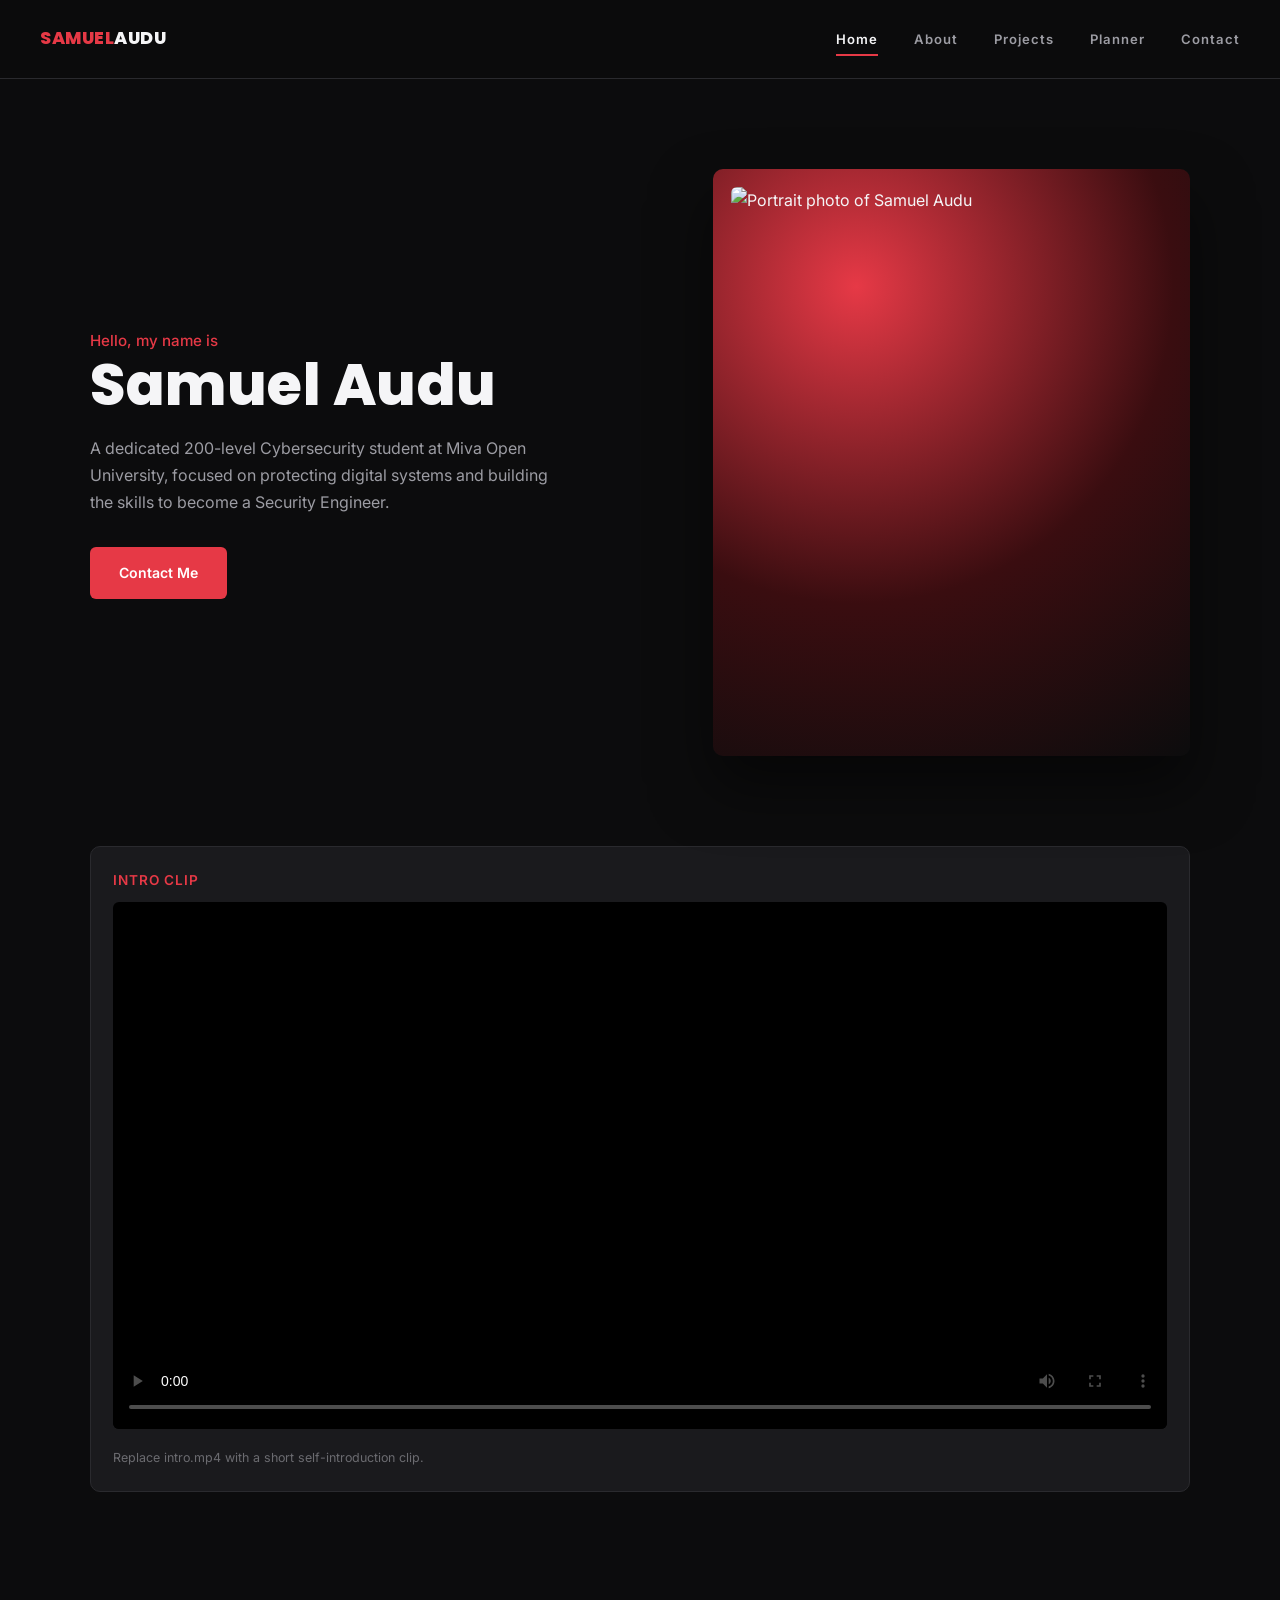
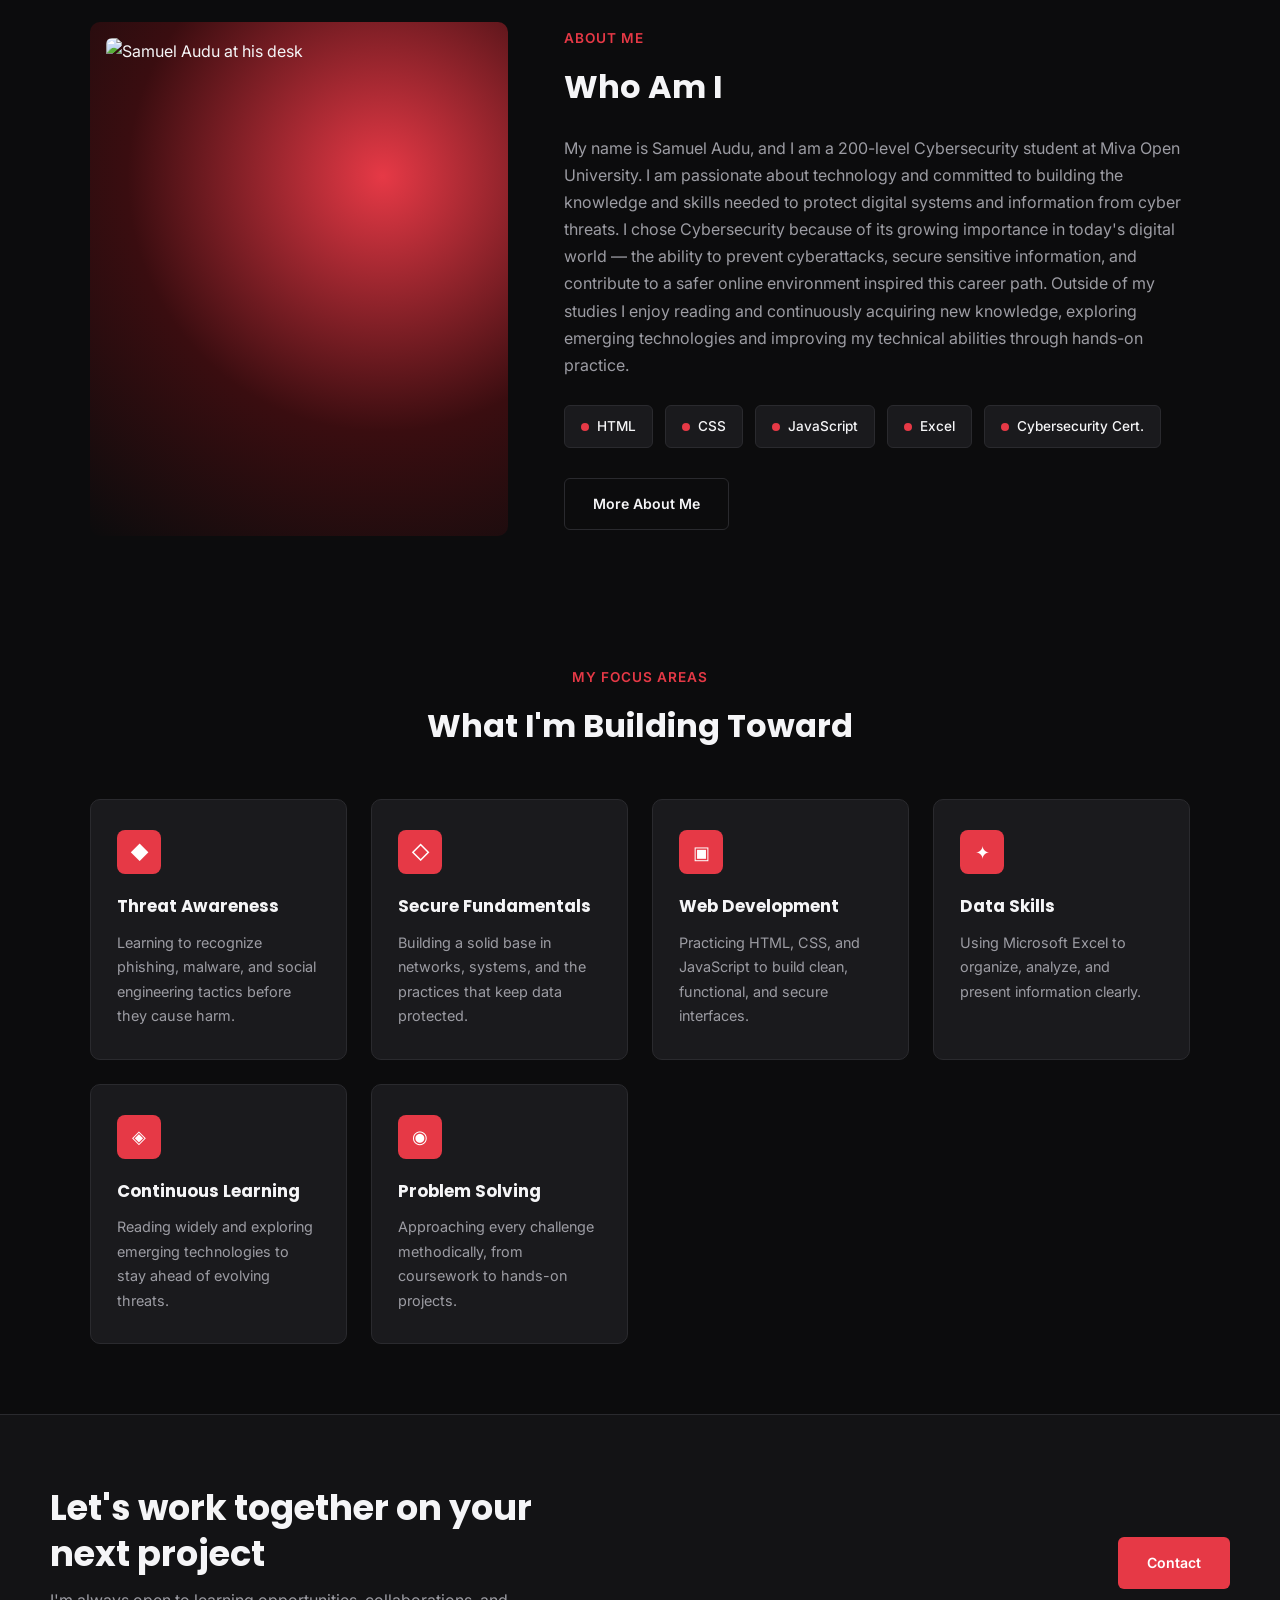
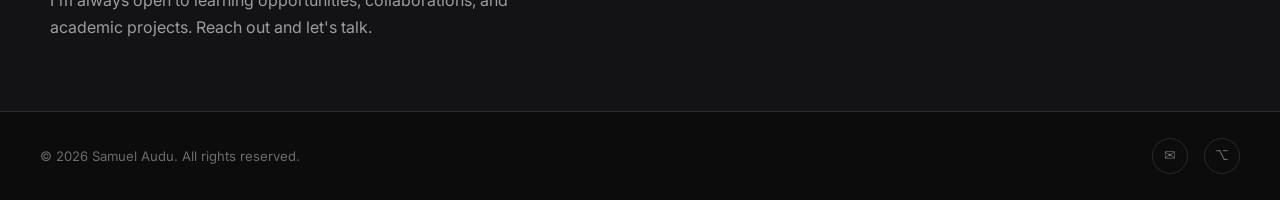
==== index.html @ e8c30030 "Rename Index.html to index.html" ====
<!DOCTYPE html>
<html lang="en">
<head>
<meta charset="UTF-8">
<meta name="viewport" content="width=device-width, initial-scale=1.0">
<title>Samuel Audu | Home</title>
<meta name="description" content="Samuel Audu — Cybersecurity student at Miva Open University. Academic portfolio homepage.">
<link rel="stylesheet" href="style.css">
</head>
<body>

<nav class="navbar">
  <div class="navbar__brand">SAMUEL<span>AUDU</span></div>
  <div class="navbar__links" id="navLinks">
    <a href="index.html" class="active">Home</a>
    <a href="about.html">About</a>
    <a href="projects.html">Projects</a>
    <a href="planner.html">Planner</a>
    <a href="contact.html">Contact</a>
  </div>
  <button class="nav-toggle" id="navToggle" aria-label="Open navigation">☰</button>
</nav>

<section class="hero">
  <div>
    <span class="hero__eyebrow">Hello, my name is</span>
    <h1 class="hero__name">Samuel Audu</h1>
    <p class="hero__tagline">A dedicated 200-level Cybersecurity student at Miva Open University, focused on protecting digital systems and building the skills to become a Security Engineer.</p>
    <a href="contact.html" class="btn btn-primary">Contact Me</a>
  </div>
  <div class="hero__photo-frame">
    <img src="profile.jpg" alt="Portrait photo of Samuel Audu">
  </div>
</section>

<section class="page-section" style="padding-top:0;">
  <div class="media-panel">
    <span class="section-label">Intro Clip</span>
    <video controls poster="profile.jpg">
      <source src="intro.mp4" type="video/mp4">
      Your browser does not support the video element. This is a placeholder for a short introduction video.
    </video>
    <p class="media-note">Replace intro.mp4 with a short self-introduction clip.</p>
  </div>
</section>

<section class="about-section">
  <div class="about-section__photo">
    <img src="profile.jpg" alt="Samuel Audu at his desk">
  </div>
  <div>
    <span class="section-label">About Me</span>
    <h2 class="section-title">Who Am I</h2>
    <p class="about-section__text">
      My name is Samuel Audu, and I am a 200-level Cybersecurity student at Miva Open University. I am passionate about technology and committed to building the knowledge and skills needed to protect digital systems and information from cyber threats. I chose Cybersecurity because of its growing importance in today's digital world — the ability to prevent cyberattacks, secure sensitive information, and contribute to a safer online environment inspired this career path. Outside of my studies I enjoy reading and continuously acquiring new knowledge, exploring emerging technologies and improving my technical abilities through hands-on practice.
    </p>
    <div class="badge-row">
      <span class="badge"><span class="badge__dot"></span> HTML</span>
      <span class="badge"><span class="badge__dot"></span> CSS</span>
      <span class="badge"><span class="badge__dot"></span> JavaScript</span>
      <span class="badge"><span class="badge__dot"></span> Excel</span>
      <span class="badge"><span class="badge__dot"></span> Cybersecurity Cert.</span>
    </div>
    <a href="about.html" class="btn btn-outline">More About Me</a>
  </div>
</section>

<section class="services-section">
  <span class="section-label">My Focus Areas</span>
  <h2 class="section-title">What I'm Building Toward</h2>
  <div class="services-grid">
    <div class="service-card">
      <div class="service-card__icon">◆</div>
      <h3>Threat Awareness</h3>
      <p>Learning to recognize phishing, malware, and social engineering tactics before they cause harm.</p>
    </div>
    <div class="service-card">
      <div class="service-card__icon">◇</div>
      <h3>Secure Fundamentals</h3>
      <p>Building a solid base in networks, systems, and the practices that keep data protected.</p>
    </div>
    <div class="service-card">
      <div class="service-card__icon">▣</div>
      <h3>Web Development</h3>
      <p>Practicing HTML, CSS, and JavaScript to build clean, functional, and secure interfaces.</p>
    </div>
    <div class="service-card">
      <div class="service-card__icon">✦</div>
      <h3>Data Skills</h3>
      <p>Using Microsoft Excel to organize, analyze, and present information clearly.</p>
    </div>
    <div class="service-card">
      <div class="service-card__icon">◈</div>
      <h3>Continuous Learning</h3>
      <p>Reading widely and exploring emerging technologies to stay ahead of evolving threats.</p>
    </div>
    <div class="service-card">
      <div class="service-card__icon">◉</div>
      <h3>Problem Solving</h3>
      <p>Approaching every challenge methodically, from coursework to hands-on projects.</p>
    </div>
  </div>
</section>

<section class="cta-band">
  <div class="cta-inner">
    <div>
      <h2>Let's work together on your next project</h2>
      <p>I'm always open to learning opportunities, collaborations, and academic projects. Reach out and let's talk.</p>
    </div>
    <a href="contact.html" class="btn btn-primary">Contact</a>
  </div>
</section>

<footer class="site-footer">
  <span>© 2026 Samuel Audu. All rights reserved.</span>
  <div class="footer-socials">
    <a href="mailto:s.audu0700@miva.edu.ng" aria-label="Email">✉</a>
    <a href="https://github.com/saudu0700-spec" target="_blank" rel="noopener" aria-label="GitHub">⌥</a>
  </div>
</footer>

<script src="script.js"></script>
</body>
</html>
---- style.css ----
/* =========================================================
   Samuel Audu — Academic Portfolio (Red/Black theme)
   ========================================================= */

@import url('https://fonts.googleapis.com/css2?family=Poppins:wght@400;500;600;700;800&family=Inter:wght@400;500;600&display=swap');

:root {
  --bg:        #0c0c0d;
  --bg-alt:    #131315;
  --card:      #1a1a1d;
  --card-alt:  #202024;
  --border:    #2a2a2e;

  --red:       #e63946;
  --red-dark:  #a8222c;
  --red-glow:  rgba(230, 57, 70, 0.35);

  --text:      #f5f5f7;
  --text-muted: #9c9ca3;
  --text-dim:   #6b6b70;

  --font-heading: 'Poppins', sans-serif;
  --font-body:    'Inter', sans-serif;
  --radius: 10px;
}

* { box-sizing: border-box; margin: 0; padding: 0; }

body {
  background: var(--bg);
  color: var(--text);
  font-family: var(--font-body);
  line-height: 1.7;
}

a { text-decoration: none; color: inherit; }
ul { list-style: none; }
img { max-width: 100%; display: block; }
button { font-family: inherit; cursor: pointer; }

@media (prefers-reduced-motion: reduce) {
  * { animation-duration: 0.01ms !important; transition-duration: 0.01ms !important; }
}
a:focus-visible, button:focus-visible { outline: 2px solid var(--red); outline-offset: 3px; }

.container { max-width: 1180px; margin: 0 auto; padding: 0 40px; }

/* ---------------------------------------------------------
   Navbar
   --------------------------------------------------------- */
.navbar {
  display: flex;
  align-items: center;
  justify-content: space-between;
  padding: 24px 40px;
  position: sticky;
  top: 0;
  background: rgba(12,12,13,0.9);
  backdrop-filter: blur(8px);
  z-index: 100;
  border-bottom: 1px solid var(--border);
}
.navbar__brand {
  font-family: var(--font-heading);
  font-weight: 800;
  font-size: 1.1rem;
  color: var(--red);
  letter-spacing: 0.5px;
}
.navbar__brand span { color: var(--text); }
.navbar__links {
  display: flex;
  gap: 36px;
}
.navbar__links a {
  font-size: 0.82rem;
  font-weight: 600;
  letter-spacing: 1px;
  color: var(--text-muted);
  transition: color 0.2s ease;
  position: relative;
}
.navbar__links a::after {
  content: "";
  position: absolute;
  left: 0; bottom: -6px;
  width: 0; height: 2px;
  background: var(--red);
  transition: width 0.2s ease;
}
.navbar__links a:hover,
.navbar__links a.active { color: var(--text); }
.navbar__links a:hover::after,
.navbar__links a.active::after { width: 100%; }

.nav-toggle {
  display: none;
  background: none;
  border: 1px solid var(--border);
  color: var(--text);
  width: 38px; height: 38px;
  border-radius: 6px;
  font-size: 1.1rem;
}

/* ---------------------------------------------------------
   Hero
   --------------------------------------------------------- */
.hero {
  display: grid;
  grid-template-columns: 1.1fr 0.9fr;
  align-items: center;
  gap: 40px;
  padding: 90px 40px;
  max-width: 1180px;
  margin: 0 auto;
}
.hero__eyebrow {
  color: var(--red);
  font-size: 0.95rem;
  font-weight: 500;
  margin-bottom: 14px;
}
.hero__name {
  font-family: var(--font-heading);
  font-size: clamp(2.4rem, 5vw, 3.6rem);
  font-weight: 800;
  letter-spacing: 0.5px;
  line-height: 1.1;
  margin-bottom: 18px;
}
.hero__tagline {
  color: var(--text-muted);
  max-width: 460px;
  margin-bottom: 30px;
}
.hero__photo-frame {
  background: radial-gradient(circle at 30% 20%, var(--red) 0%, #3a0d10 55%, #0c0c0d 100%);
  border-radius: var(--radius);
  padding: 18px;
  box-shadow: 0 30px 60px rgba(0,0,0,0.5);
}
.hero__photo-frame img {
  border-radius: 6px;
  filter: grayscale(15%);
  aspect-ratio: 4/5;
  object-fit: cover;
  width: 100%;
}

/* ---------------------------------------------------------
   Buttons
   --------------------------------------------------------- */
.btn {
  display: inline-flex;
  align-items: center;
  gap: 8px;
  padding: 13px 28px;
  border-radius: 6px;
  font-weight: 600;
  font-size: 0.88rem;
  border: 1px solid transparent;
  transition: transform 0.15s ease, box-shadow 0.15s ease, background 0.15s ease;
}
.btn-primary {
  background: var(--red);
  color: #fff;
}
.btn-primary:hover { transform: translateY(-2px); box-shadow: 0 10px 24px var(--red-glow); background: var(--red-dark); }
.btn-outline {
  border-color: var(--border);
  color: var(--text);
  background: transparent;
}
.btn-outline:hover { border-color: var(--red); color: var(--red); }

/* ---------------------------------------------------------
   About / Who Am I
   --------------------------------------------------------- */
.about-section {
  display: grid;
  grid-template-columns: 0.8fr 1.2fr;
  gap: 56px;
  align-items: center;
  padding: 60px 40px;
  max-width: 1180px;
  margin: 0 auto;
}
.about-section__photo {
  background: radial-gradient(circle at 70% 30%, var(--red) 0%, #3a0d10 55%, #0c0c0d 100%);
  border-radius: var(--radius);
  padding: 16px;
}
.about-section__photo img {
  border-radius: 6px;
  aspect-ratio: 4/5;
  object-fit: cover;
  width: 100%;
}
.section-label {
  color: var(--red);
  font-weight: 600;
  font-size: 0.85rem;
  letter-spacing: 1px;
  text-transform: uppercase;
  margin-bottom: 10px;
  display: block;
}
.section-title {
  font-family: var(--font-heading);
  font-size: 2rem;
  font-weight: 700;
  margin-bottom: 20px;
}
.about-section__text {
  color: var(--text-muted);
  margin-bottom: 26px;
  max-width: 620px;
}

.badge-row {
  display: flex;
  flex-wrap: wrap;
  gap: 12px;
  margin-bottom: 30px;
}
.badge {
  display: inline-flex;
  align-items: center;
  gap: 8px;
  background: var(--card);
  border: 1px solid var(--border);
  padding: 9px 16px;
  border-radius: 6px;
  font-size: 0.85rem;
  font-weight: 500;
}
.badge__dot { width: 8px; height: 8px; border-radius: 50%; background: var(--red); }

/* ---------------------------------------------------------
   Services / focus areas grid
   --------------------------------------------------------- */
.services-section {
  padding: 70px 40px;
  max-width: 1180px;
  margin: 0 auto;
  text-align: center;
}
.services-section .section-label,
.services-section .section-title { display: block; }
.services-section .section-title { margin-bottom: 46px; }

.services-grid {
  display: grid;
  grid-template-columns: repeat(auto-fit, minmax(240px, 1fr));
  gap: 24px;
  text-align: left;
}
.service-card {
  background: var(--card);
  border: 1px solid var(--border);
  border-radius: var(--radius);
  padding: 30px 26px;
  transition: transform 0.2s ease, border-color 0.2s ease;
}
.service-card:hover { transform: translateY(-6px); border-color: var(--red); }
.service-card__icon {
  width: 44px; height: 44px;
  border-radius: 8px;
  background: var(--red);
  color: #fff;
  display: flex; align-items: center; justify-content: center;
  font-size: 1.15rem;
  margin-bottom: 18px;
}
.service-card h3 {
  font-family: var(--font-heading);
  font-size: 1.05rem;
  margin-bottom: 10px;
}
.service-card p {
  color: var(--text-muted);
  font-size: 0.9rem;
}

/* ---------------------------------------------------------
   CTA band
   --------------------------------------------------------- */
.cta-band {
  background: var(--bg-alt);
  border-top: 1px solid var(--border);
  padding: 70px 40px;
}
.cta-inner {
  max-width: 1180px;
  margin: 0 auto;
  display: flex;
  justify-content: space-between;
  align-items: center;
  gap: 30px;
  flex-wrap: wrap;
}
.cta-inner h2 {
  font-family: var(--font-heading);
  font-size: clamp(1.6rem, 3vw, 2.2rem);
  font-weight: 700;
  max-width: 520px;
  line-height: 1.3;
}
.cta-inner p {
  color: var(--text-muted);
  max-width: 480px;
  margin-top: 10px;
}

/* ---------------------------------------------------------
   Footer
   --------------------------------------------------------- */
.site-footer {
  padding: 26px 40px;
  border-top: 1px solid var(--border);
  display: flex;
  justify-content: space-between;
  align-items: center;
  flex-wrap: wrap;
  gap: 12px;
  color: var(--text-dim);
  font-size: 0.82rem;
}
.footer-socials { display: flex; gap: 16px; }
.footer-socials a {
  width: 36px; height: 36px;
  border-radius: 50%;
  border: 1px solid var(--border);
  display: flex; align-items: center; justify-content: center;
  font-size: 0.85rem;
  transition: border-color 0.2s ease, color 0.2s ease;
}
.footer-socials a:hover { border-color: var(--red); color: var(--red); }

/* ---------------------------------------------------------
   Page header (inner pages)
   --------------------------------------------------------- */
.page-hero {
  padding: 64px 40px 20px;
  max-width: 1180px;
  margin: 0 auto;
}
.page-hero h1 {
  font-family: var(--font-heading);
  font-size: clamp(2rem, 4vw, 2.8rem);
  font-weight: 800;
  margin-bottom: 14px;
}
.page-hero p {
  color: var(--text-muted);
  max-width: 620px;
}

.page-section {
  padding: 40px 40px 70px;
  max-width: 1180px;
  margin: 0 auto;
}
.page-section + .page-section { padding-top: 0; }

/* ---------------------------------------------------------
   Resume / profile layout (about.html)
   --------------------------------------------------------- */
.resume-grid {
  display: grid;
  grid-template-columns: 300px 1fr;
  gap: 40px;
  align-items: start;
}
.profile-card {
  background: var(--card);
  border: 1px solid var(--border);
  border-radius: var(--radius);
  padding: 32px 28px;
  text-align: center;
  position: sticky;
  top: 100px;
}
.profile-card__photo-ring {
  width: 140px;
  height: 140px;
  border-radius: 50%;
  margin: 0 auto 18px;
  background: radial-gradient(circle at 35% 30%, var(--red), #3a0d10 70%);
  padding: 6px;
}
.profile-card__photo-ring img {
  width: 100%;
  height: 100%;
  border-radius: 50%;
  object-fit: cover;
}
.profile-card__name {
  font-family: var(--font-heading);
  font-size: 1.15rem;
  font-weight: 700;
}
.profile-card__role {
  display: inline-block;
  margin-top: 8px;
  background: var(--red);
  color: #fff;
  font-size: 0.72rem;
  font-weight: 600;
  letter-spacing: 0.5px;
  padding: 5px 14px;
  border-radius: 999px;
}
.profile-card__list {
  text-align: left;
  margin-top: 24px;
  padding-top: 22px;
  border-top: 1px solid var(--border);
  display: flex;
  flex-direction: column;
  gap: 14px;
}
.profile-card__list li {
  display: flex;
  gap: 10px;
  font-size: 0.85rem;
  align-items: flex-start;
}
.profile-card__list .icon { color: var(--red); flex-shrink: 0; }
.profile-card__list a:hover { color: var(--red); }
.profile-card__list .val { color: var(--text-muted); word-break: break-word; }

.resume-block { margin-bottom: 40px; }
.resume-block:last-child { margin-bottom: 0; }
.resume-block__heading {
  display: flex;
  align-items: center;
  gap: 10px;
  font-family: var(--font-heading);
  font-size: 1.2rem;
  font-weight: 700;
  color: var(--text);
  margin-bottom: 20px;
}
.resume-block__heading .icon { color: var(--red); }

.timeline { display: flex; flex-direction: column; gap: 22px; }
.timeline-item {
  position: relative;
  padding-left: 24px;
  border-left: 2px solid var(--border);
}
.timeline-item::before {
  content: "";
  position: absolute;
  left: -7px; top: 4px;
  width: 12px; height: 12px;
  border-radius: 50%;
  background: var(--red);
  border: 2px solid var(--bg);
}
.timeline-item__title { font-weight: 600; font-size: 0.98rem; }
.timeline-item__meta {
  color: var(--red);
  font-size: 0.78rem;
  font-weight: 600;
  margin-top: 2px;
  letter-spacing: 0.3px;
}
.timeline-item__desc { color: var(--text-muted); font-size: 0.88rem; margin-top: 6px; }

/* Aspiration card */
.mission-card {
  background: var(--card);
  border: 1px solid var(--border);
  border-left: 3px solid var(--red);
  border-radius: var(--radius);
  padding: 26px 28px;
}
.mission-card p { color: var(--text-muted); }

/* Hobbies tags */
.tag-list { display: flex; flex-wrap: wrap; gap: 10px; }
.tag-list li {
  background: var(--card);
  border: 1px solid var(--border);
  padding: 9px 16px;
  border-radius: 999px;
  font-size: 0.85rem;
  color: var(--text-muted);
}
.tag-list li::before { content: "•"; color: var(--red); margin-right: 6px; }

/* ---------------------------------------------------------
   Data table
   --------------------------------------------------------- */
.data-table {
  width: 100%;
  border-collapse: collapse;
  background: var(--card);
  border: 1px solid var(--border);
  border-radius: var(--radius);
  overflow: hidden;
}
.data-table th, .data-table td { padding: 14px 18px; text-align: left; font-size: 0.9rem; }
.data-table thead th {
  background: var(--card-alt);
  font-size: 0.72rem;
  letter-spacing: 1px;
  text-transform: uppercase;
  color: var(--red);
  border-bottom: 1px solid var(--border);
}
.data-table tbody tr:not(:last-child) td { border-bottom: 1px solid var(--border); }
.data-table tbody td:first-child { color: var(--text-muted); font-size: 0.8rem; }

/* ---------------------------------------------------------
   Media panel (index.html multimedia requirement)
   --------------------------------------------------------- */
.media-panel {
  background: var(--card);
  border: 1px solid var(--border);
  border-radius: var(--radius);
  padding: 22px;
}
.media-panel video, .media-panel audio { width: 100%; border-radius: 6px; background: #000; }
.media-note { font-size: 0.78rem; color: var(--text-dim); margin-top: 10px; }

/* ---------------------------------------------------------
   Projects grid
   --------------------------------------------------------- */
.projects-grid {
  display: grid;
  grid-template-columns: repeat(auto-fit, minmax(280px, 1fr));
  gap: 26px;
}
.project-card {
  background: var(--card);
  border: 1px solid var(--border);
  border-radius: var(--radius);
  overflow: hidden;
  display: flex;
  flex-direction: column;
  transition: transform 0.2s ease, border-color 0.2s ease;
}
.project-card:hover { transform: translateY(-6px); border-color: var(--red); }
.project-card__image {
  height: 150px;
  background: radial-gradient(circle at 30% 20%, var(--red-glow), transparent 60%), var(--card-alt);
  display: flex;
  align-items: center;
  justify-content: center;
  color: var(--text-dim);
  font-size: 0.75rem;
  letter-spacing: 1px;
}
.project-card__body { padding: 22px; display: flex; flex-direction: column; gap: 10px; flex: 1; }
.project-card__tag {
  font-size: 0.68rem;
  color: var(--red);
  font-weight: 600;
  letter-spacing: 1px;
  text-transform: uppercase;
}
.project-card__desc { color: var(--text-muted); font-size: 0.9rem; flex: 1; }

/* ---------------------------------------------------------
   Planner
   --------------------------------------------------------- */
.planner-layout { display: grid; grid-template-columns: 340px 1fr; gap: 30px; align-items: start; }
.task-form {
  background: var(--card);
  border: 1px solid var(--border);
  border-radius: var(--radius);
  padding: 24px;
  display: flex;
  flex-direction: column;
  gap: 16px;
}
.field-label {
  display: block;
  font-size: 0.72rem;
  font-weight: 600;
  letter-spacing: 1px;
  text-transform: uppercase;
  color: var(--text-dim);
  margin-bottom: 6px;
}
input[type="text"], input[type="email"], input[type="tel"], input[type="date"], select, textarea {
  width: 100%;
  background: var(--bg-alt);
  border: 1px solid var(--border);
  border-radius: 6px;
  padding: 11px 12px;
  color: var(--text);
  font-family: var(--font-body);
  font-size: 0.92rem;
  transition: border-color 0.15s ease;
}
input:focus, select:focus, textarea:focus { border-color: var(--red); }
textarea { resize: vertical; min-height: 110px; }

.task-stats {
  display: flex;
  gap: 16px;
  margin-bottom: 18px;
  font-size: 0.82rem;
  color: var(--text-muted);
}
.task-stats strong { color: var(--red); }

.task-list { display: flex; flex-direction: column; gap: 10px; }
.task-item {
  background: var(--card);
  border: 1px solid var(--border);
  border-radius: 6px;
  padding: 14px 16px;
  display: flex;
  align-items: center;
  gap: 12px;
}
.task-item.done { opacity: 0.55; }
.task-item.done .task-item__text { text-decoration: line-through; color: var(--text-dim); }
.task-item__check {
  width: 20px; height: 20px;
  border-radius: 5px;
  border: 1px solid var(--border);
  background: transparent;
  flex-shrink: 0;
  display: flex; align-items: center; justify-content: center;
  color: #fff;
  font-size: 0.8rem;
}
.task-item.done .task-item__check { background: var(--red); border-color: var(--red); }
.task-item__body { flex: 1; min-width: 0; }
.task-item__text { font-size: 0.94rem; }
.task-item__meta { font-size: 0.7rem; color: var(--text-dim); margin-top: 2px; }
.task-item__delete {
  background: none;
  border: none;
  color: var(--text-dim);
  font-size: 1.1rem;
  padding: 6px;
  border-radius: 6px;
}
.task-item__delete:hover { color: var(--red); background: var(--red-glow); }

.empty-state {
  text-align: center;
  padding: 50px 20px;
  color: var(--text-dim);
  font-size: 0.85rem;
  border: 1px dashed var(--border);
  border-radius: var(--radius);
}

.priority-badge {
  font-size: 0.62rem;
  font-weight: 700;
  padding: 3px 8px;
  border-radius: 4px;
  text-transform: uppercase;
  letter-spacing: 0.5px;
  margin-right: 8px;
}
.priority-high { background: rgba(230,57,70,0.18); color: #ff8a91; }
.priority-medium { background: rgba(255,180,84,0.15); color: #ffb454; }
.priority-low { background: rgba(94,217,141,0.15); color: #5ed98d; }

/* ---------------------------------------------------------
   Contact form
   --------------------------------------------------------- */
.contact-layout { display: grid; grid-template-columns: 1fr 1fr; gap: 40px; align-items: start; }
.contact-form {
  background: var(--card);
  border: 1px solid var(--border);
  border-radius: var(--radius);
  padding: 28px;
  display: flex;
  flex-direction: column;
  gap: 18px;
}
.form-group { display: flex; flex-direction: column; }
.error-msg {
  font-size: 0.75rem;
  color: #ff8a91;
  min-height: 16px;
  margin-top: 5px;
}
.form-group.invalid input, .form-group.invalid textarea { border-color: var(--red); }
.success-banner {
  background: rgba(94,217,141,0.1);
  border: 1px solid #5ed98d;
  color: #5ed98d;
  padding: 14px 16px;
  border-radius: 6px;
  font-size: 0.88rem;
  display: none;
}
.success-banner.show { display: block; }

.contact-info-card {
  background: var(--card);
  border: 1px solid var(--border);
  border-radius: var(--radius);
  padding: 28px;
}
.contact-info-row {
  display: flex;
  gap: 14px;
  padding: 14px 0;
  border-bottom: 1px solid var(--border);
}
.contact-info-row:last-child { border-bottom: none; }
.contact-info-row .label { font-size: 0.72rem; color: var(--text-dim); width: 90px; flex-shrink: 0; text-transform: uppercase; font-weight: 600; }
.contact-info-row .value a:hover { color: var(--red); }

/* ---------------------------------------------------------
   Responsive
   --------------------------------------------------------- */
@media (max-width: 900px) {
  .hero, .about-section { grid-template-columns: 1fr; }
  .hero__photo-frame, .about-section__photo { max-width: 340px; }
  .resume-grid, .planner-layout, .contact-layout { grid-template-columns: 1fr; }
  .profile-card { position: static; }
}

@media (max-width: 720px) {
  .navbar__links { display: none; }
  .nav-toggle { display: flex; align-items: center; justify-content: center; }
  .navbar__links.open {
    display: flex;
    flex-direction: column;
    position: absolute;
    top: 70px; left: 0; right: 0;
    background: var(--bg);
    padding: 20px 40px;
    border-bottom: 1px solid var(--border);
    gap: 18px;
  }
  .cta-inner { flex-direction: column; align-items: flex-start; }
}
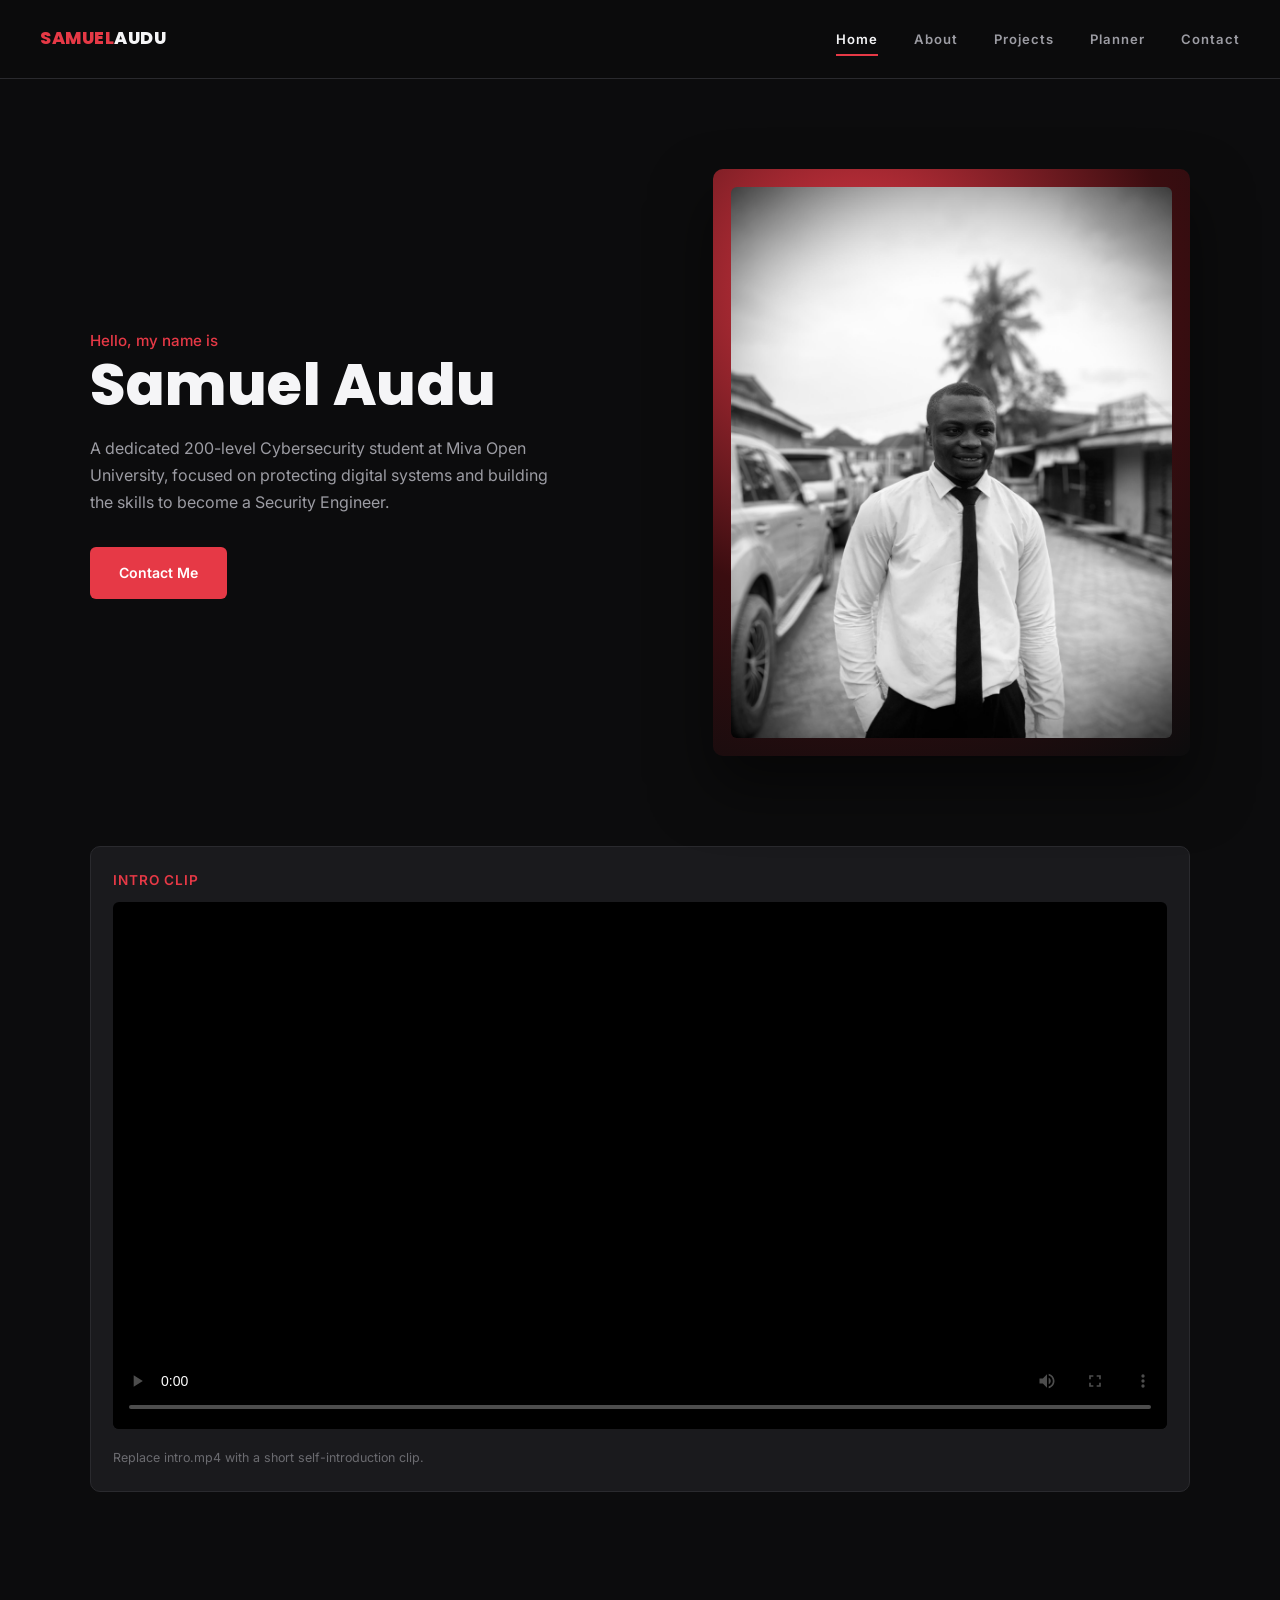
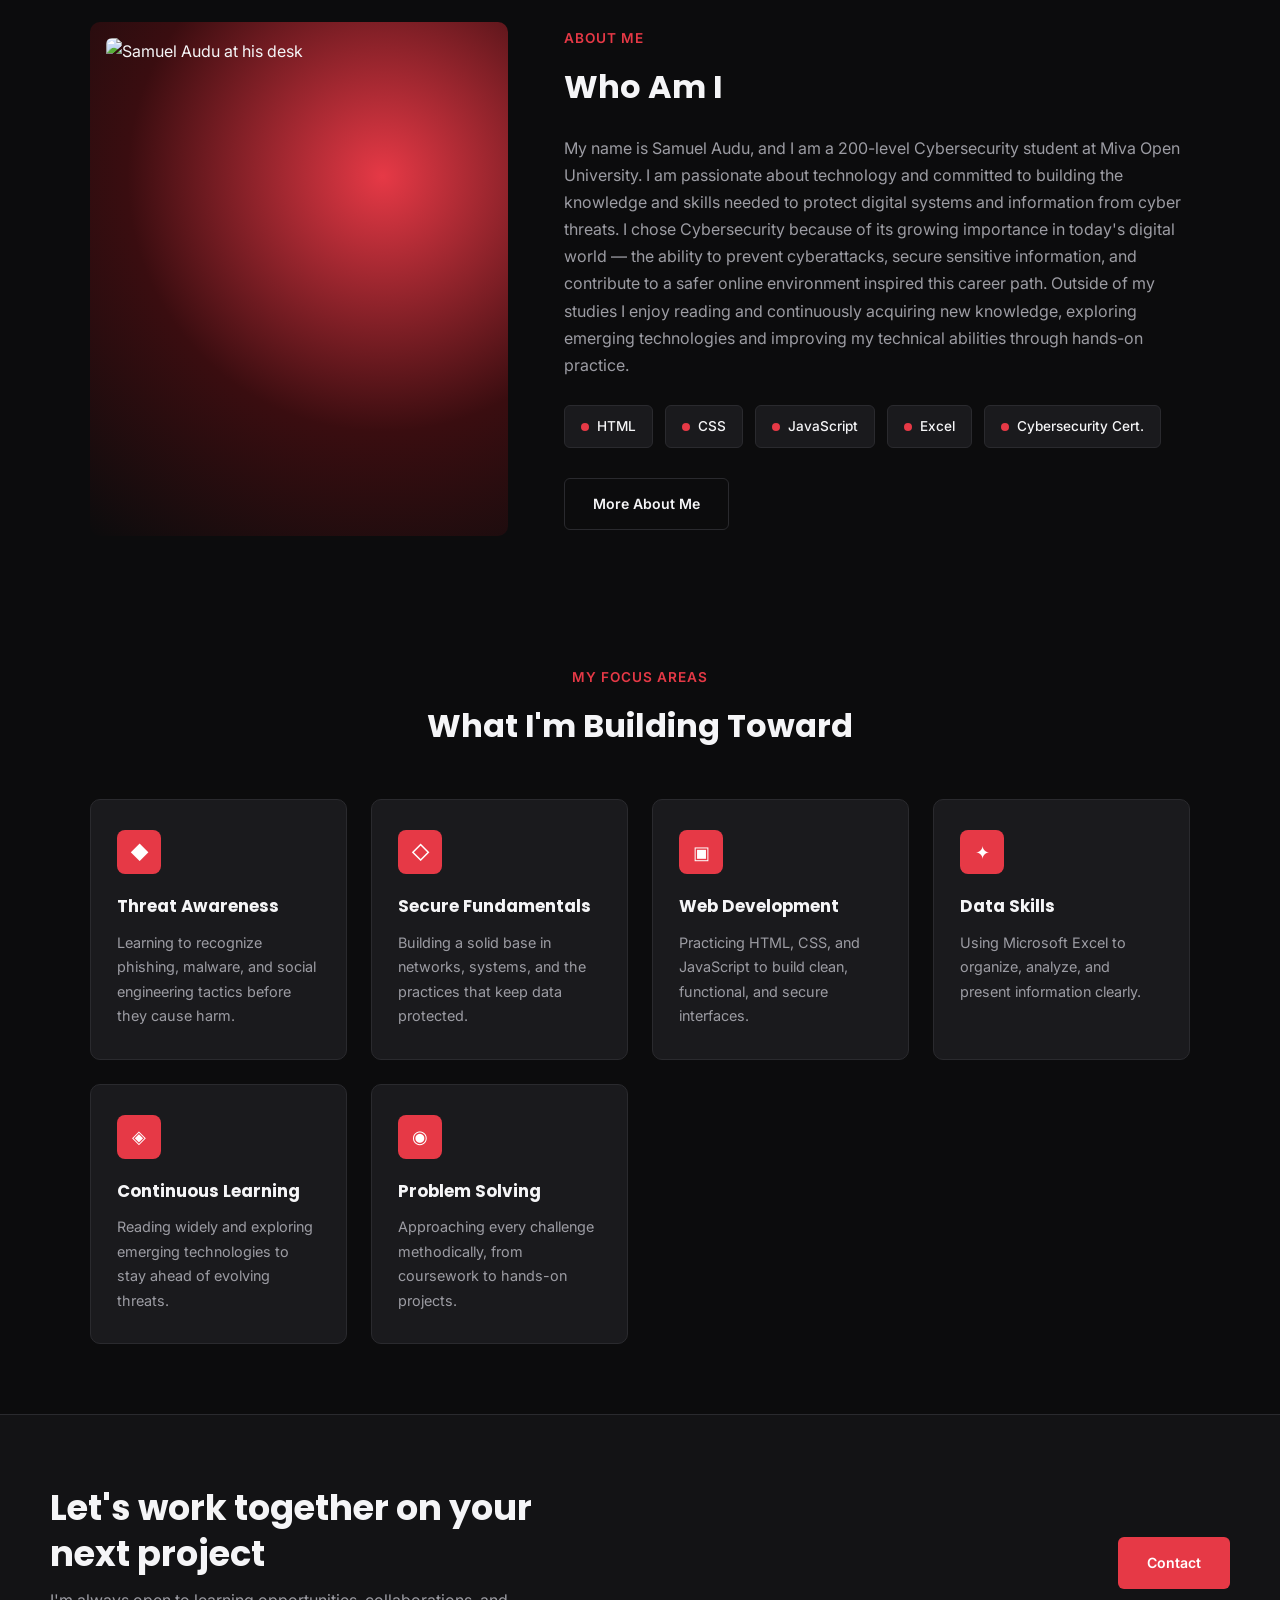
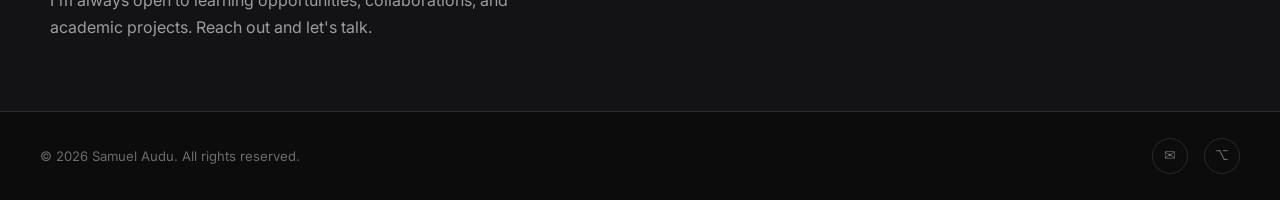
==== commit 95f1db11: "Update index.html" ====
--- a/index.html
+++ b/index.html
@@ -29,7 +29,7 @@
     <a href="contact.html" class="btn btn-primary">Contact Me</a>
   </div>
   <div class="hero__photo-frame">
-    <img src="profile.jpg" alt="Portrait photo of Samuel Audu">
+    <img src="media/sam.jpeg" alt="Portrait photo of Samuel Audu">
   </div>
 </section>
 
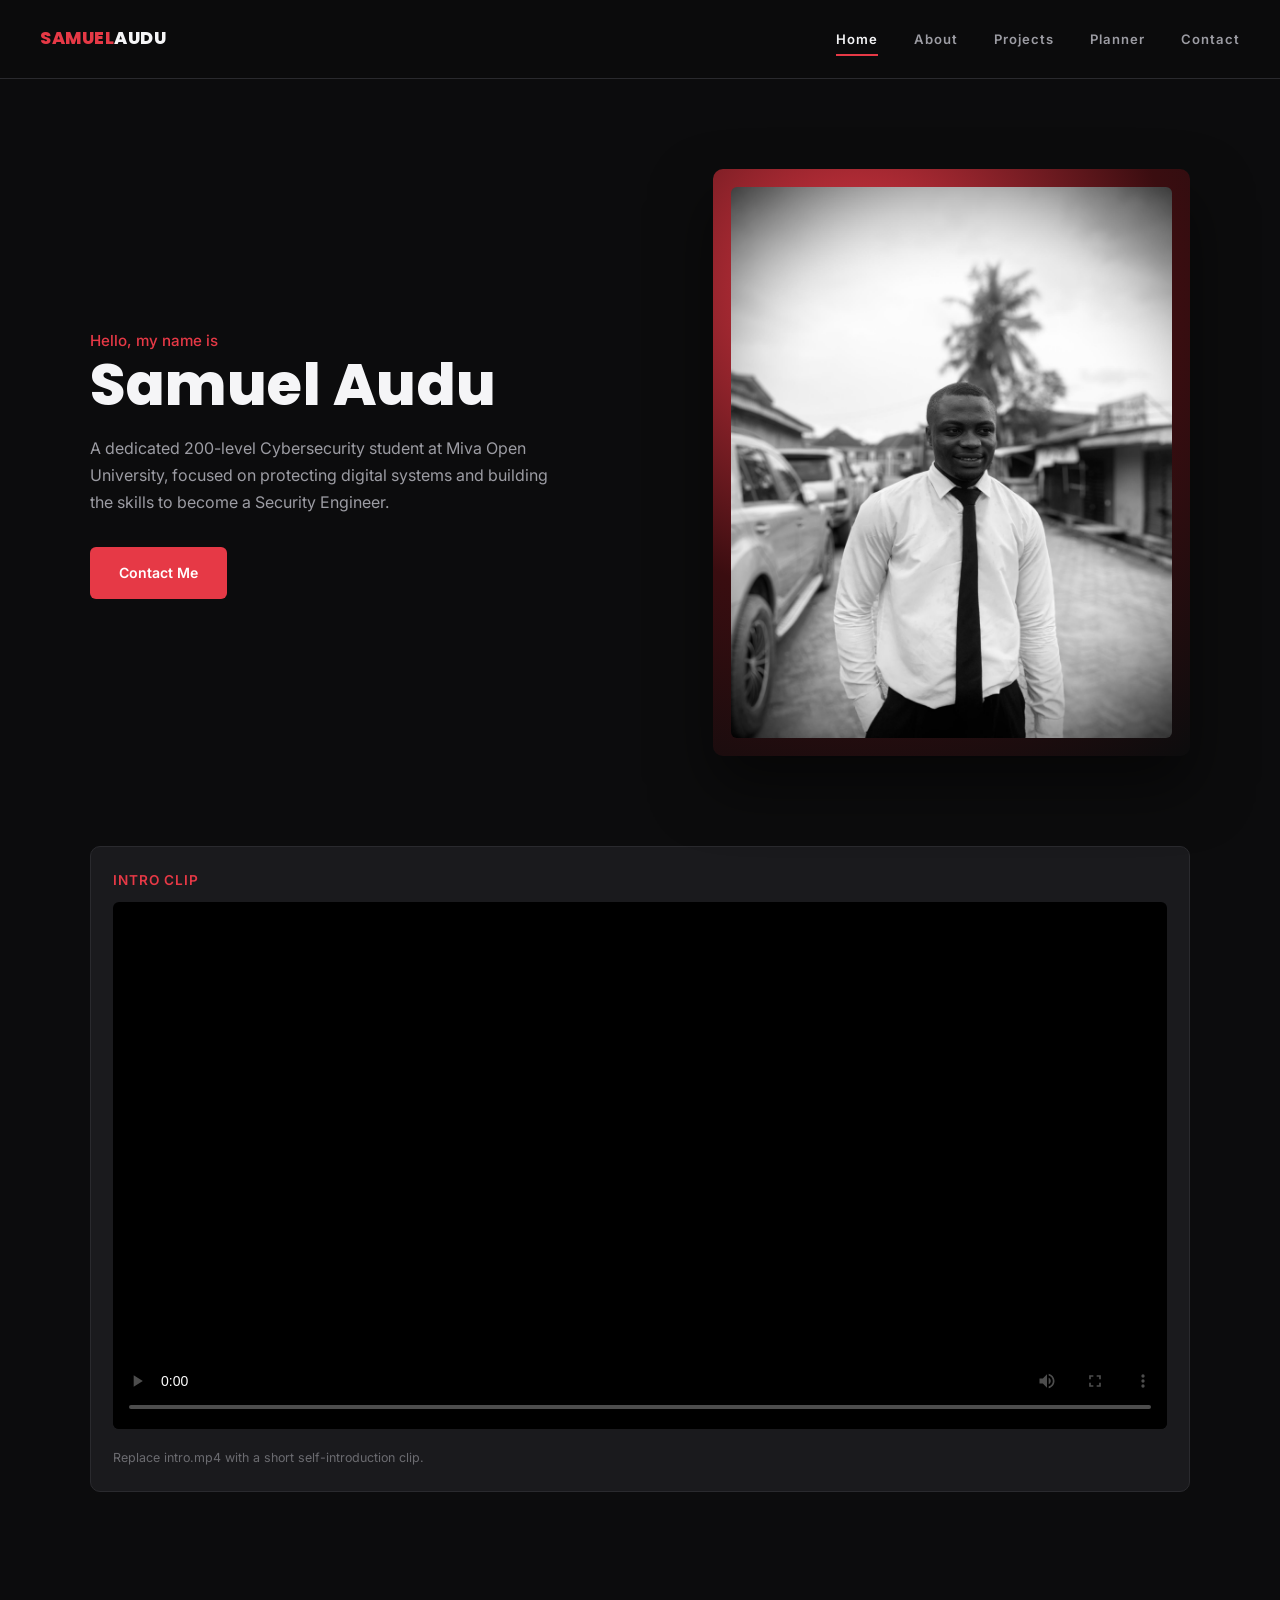
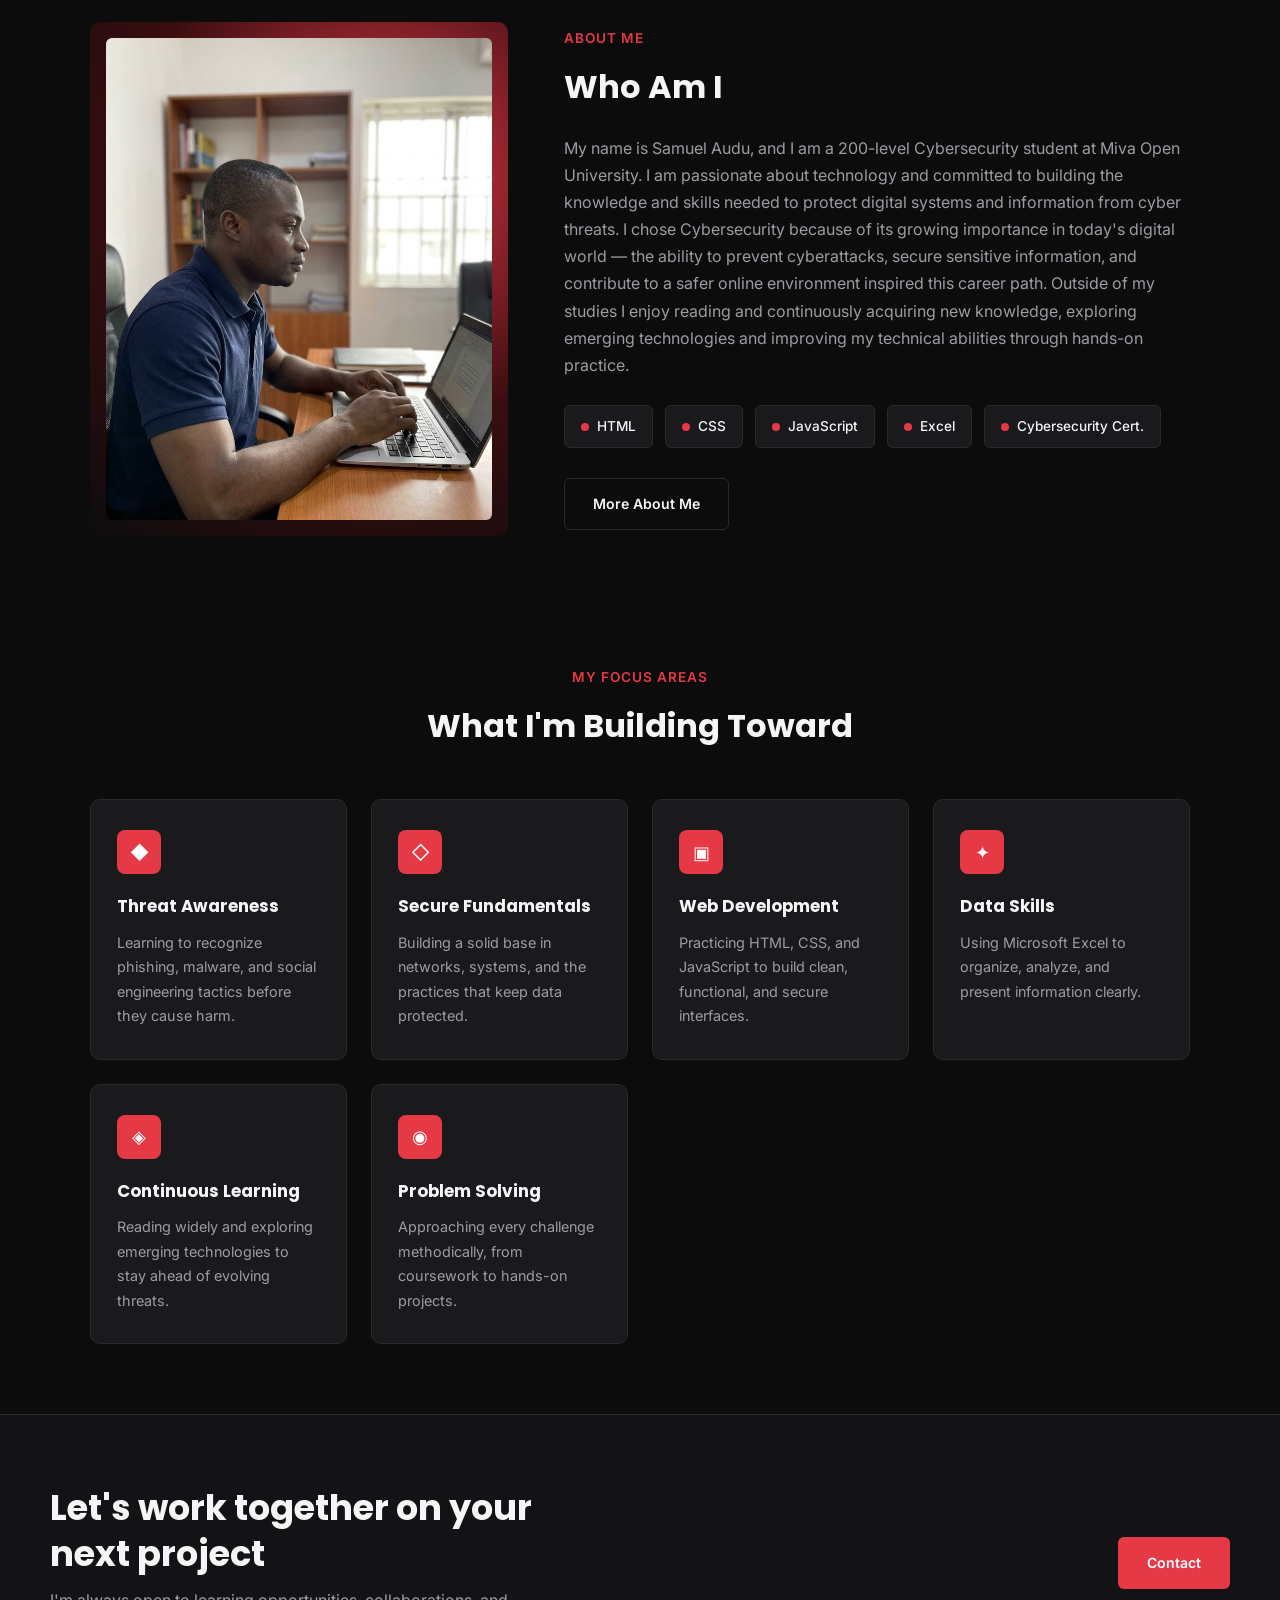
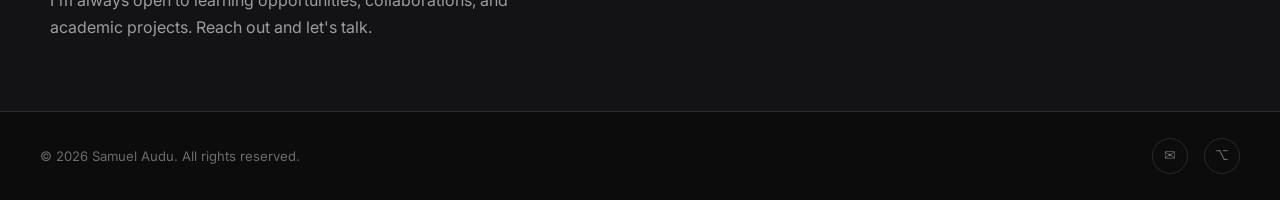
==== commit a5f3aaa4: "Update index.html" ====
--- a/index.html
+++ b/index.html
@@ -46,7 +46,7 @@
 
 <section class="about-section">
   <div class="about-section__photo">
-    <img src="profile.jpg" alt="Samuel Audu at his desk">
+    <img src="media/aim.jpg" alt="Samuel Audu at his desk">
   </div>
   <div>
     <span class="section-label">About Me</span>
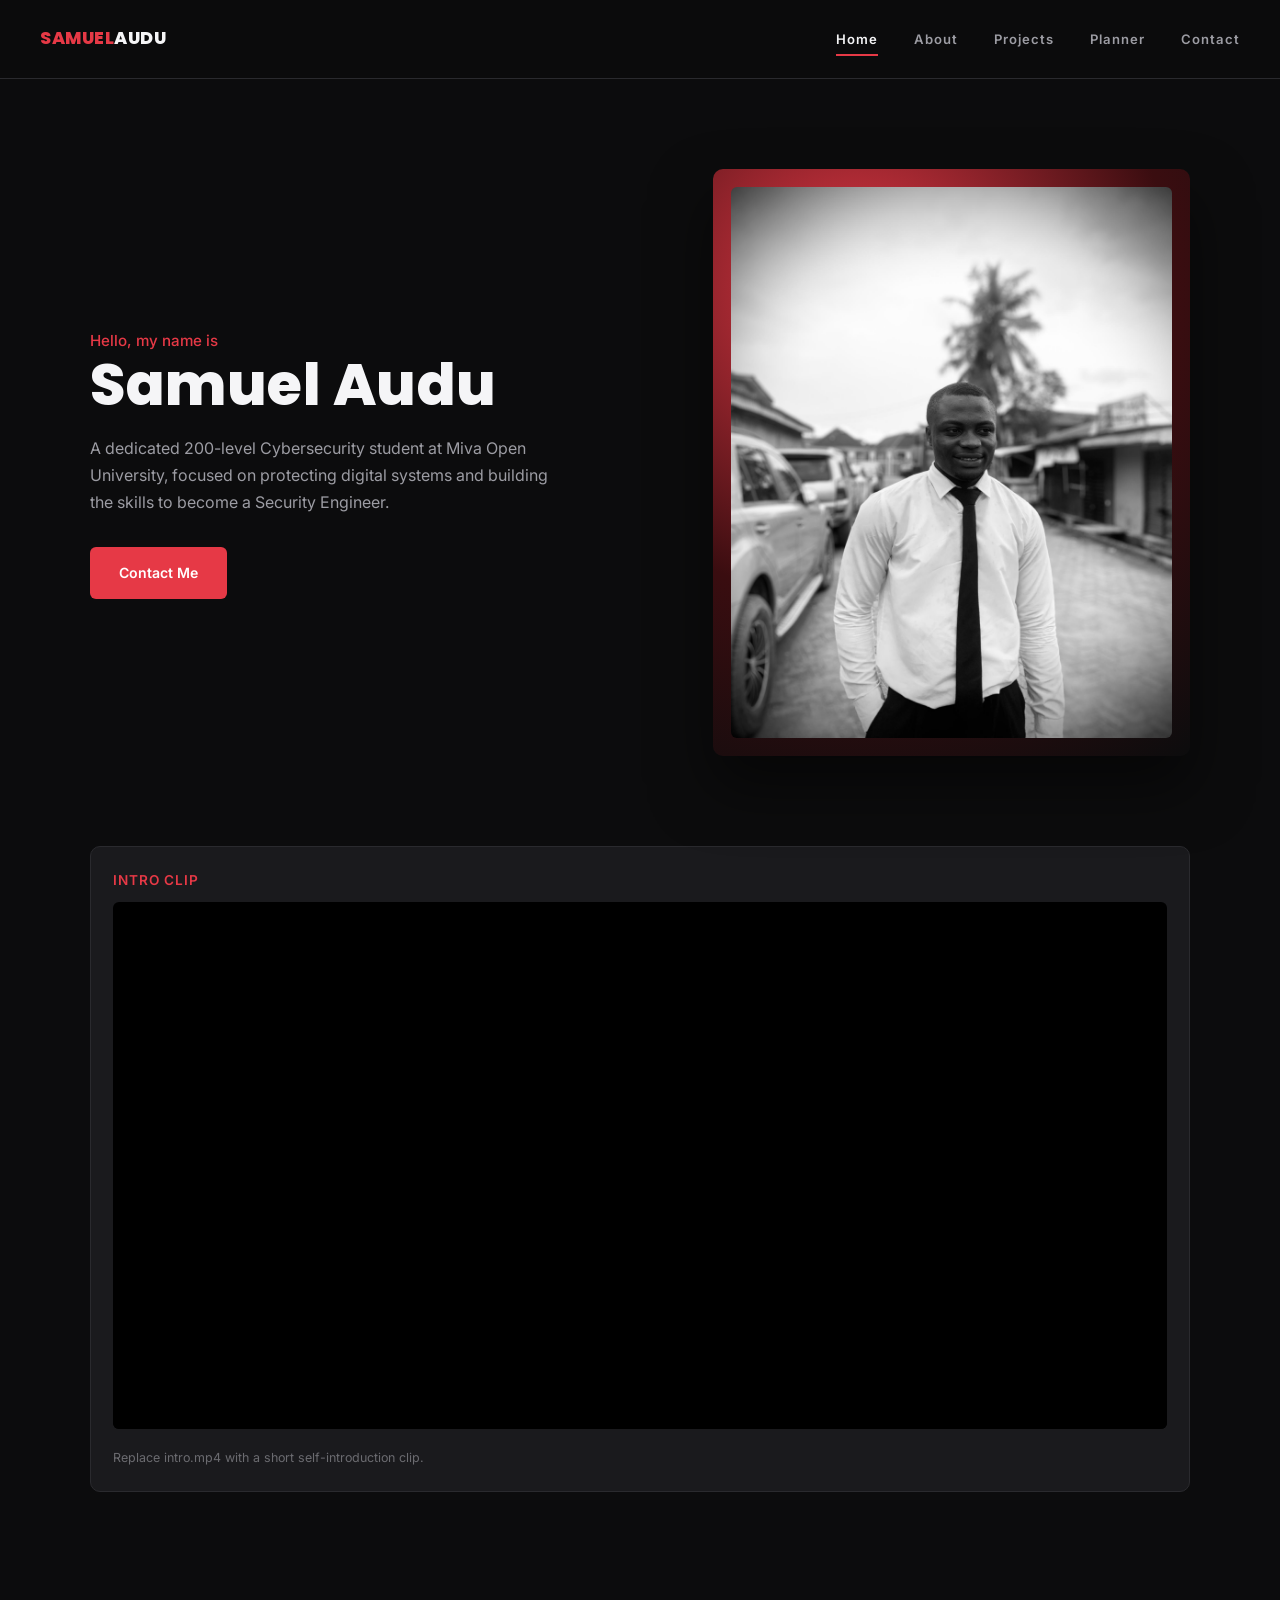
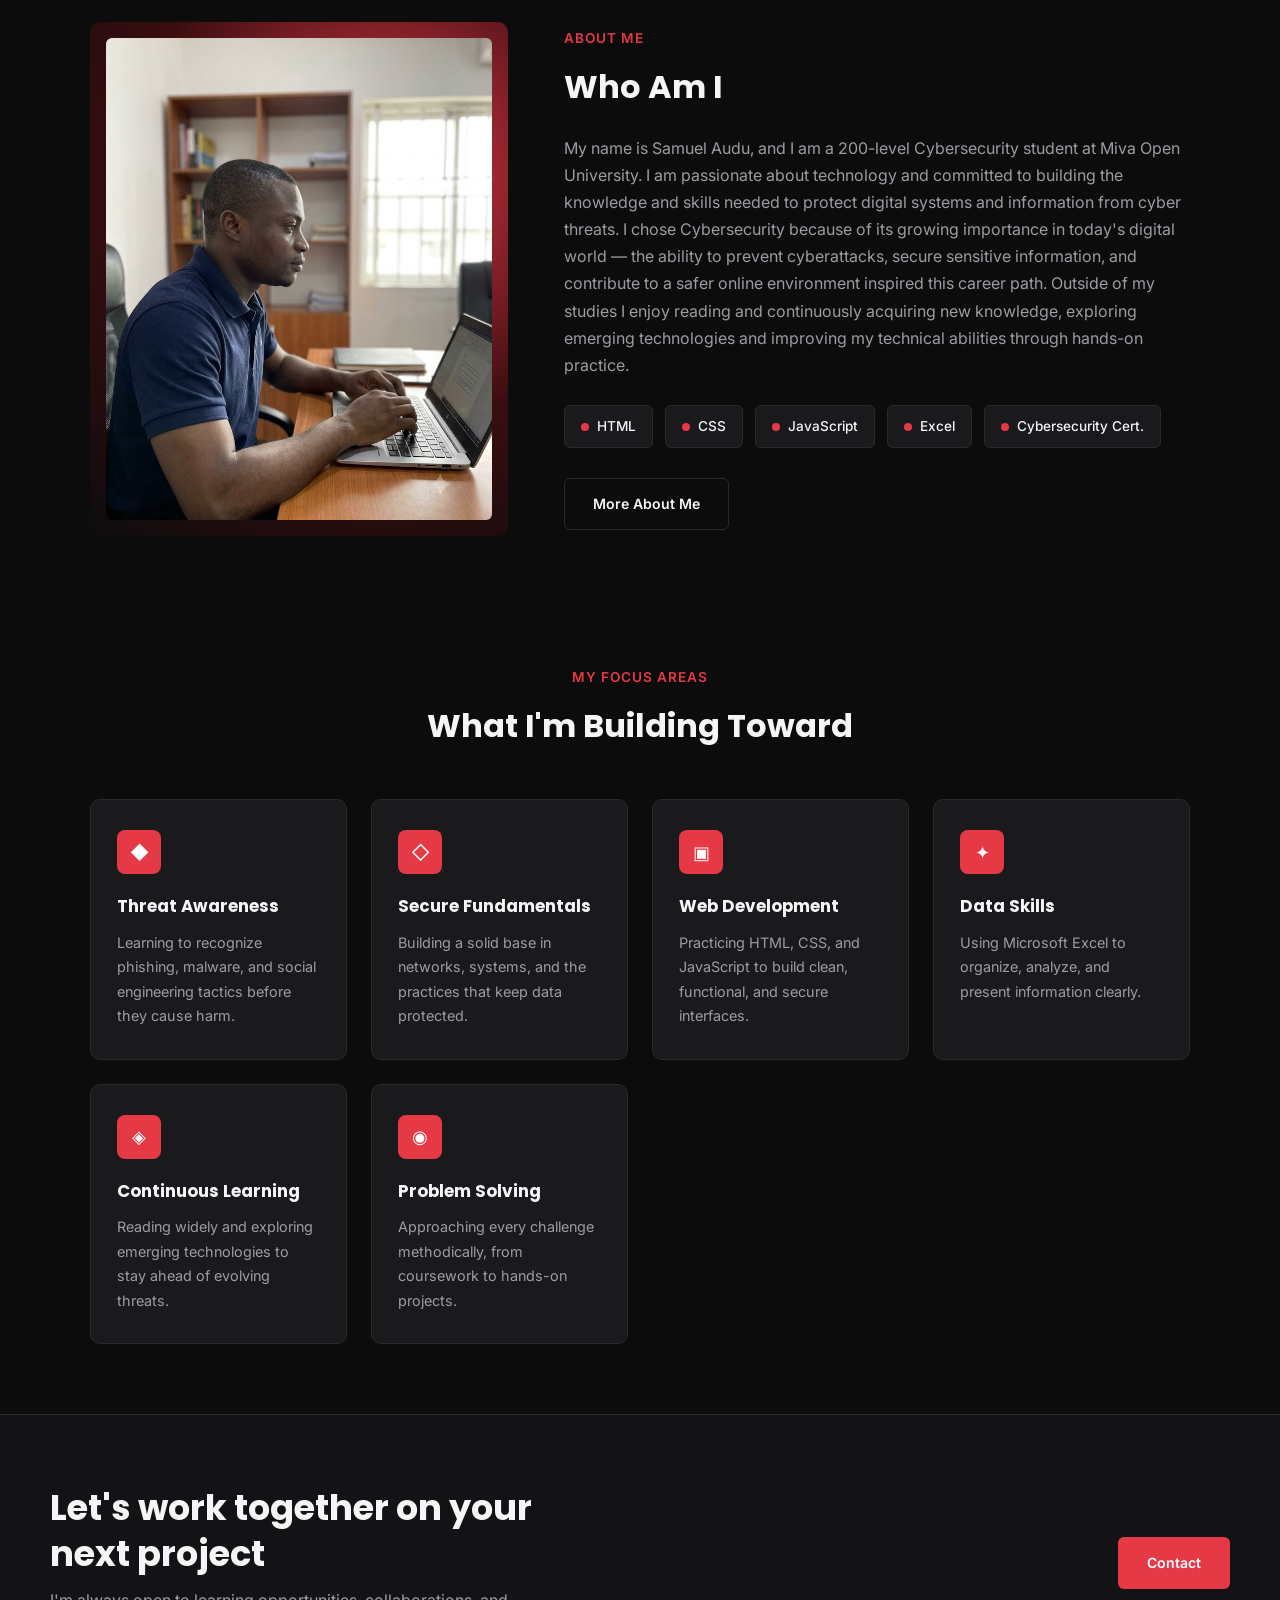
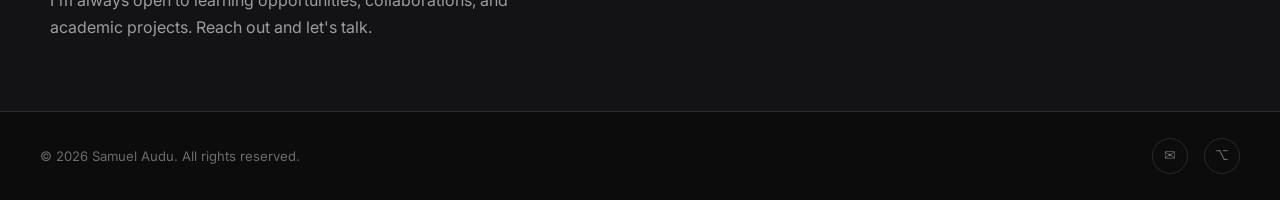
==== commit 64e8155f: "Update index.html" ====
--- a/index.html
+++ b/index.html
@@ -37,7 +37,7 @@
   <div class="media-panel">
     <span class="section-label">Intro Clip</span>
     <video controls poster="profile.jpg">
-      <source src="intro.mp4" type="video/mp4">
+      <source src="media/Audu.11.mp4" type="video/mp4">
       Your browser does not support the video element. This is a placeholder for a short introduction video.
     </video>
     <p class="media-note">Replace intro.mp4 with a short self-introduction clip.</p>
